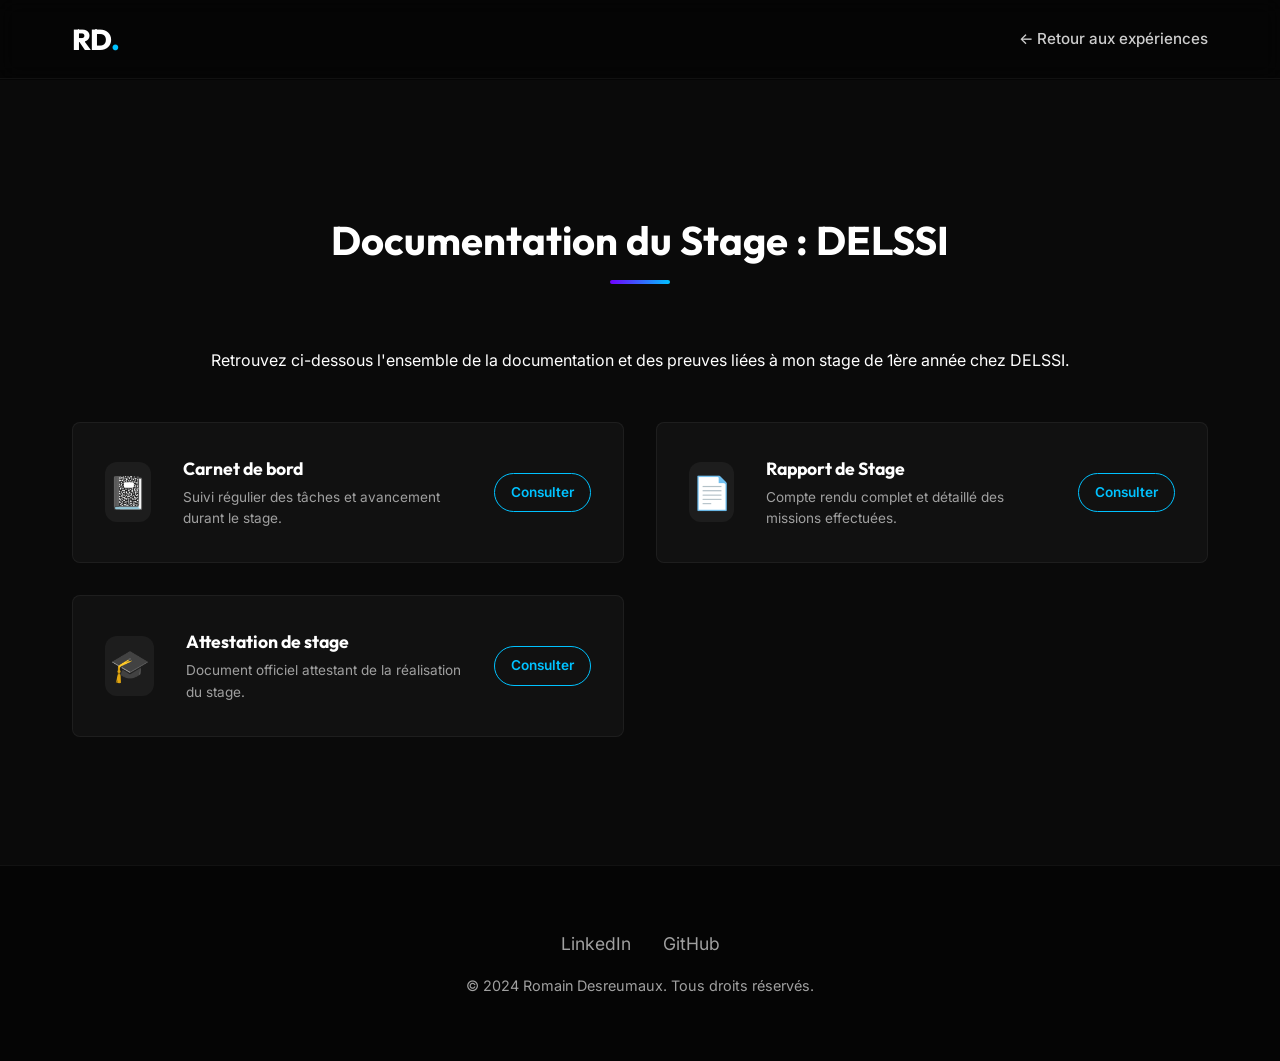
==== doc_delssi.html @ ef7e243b "Add files via upload" ====
<!DOCTYPE html>
<html lang="fr">
<head>
    <meta charset="UTF-8">
    <meta name="viewport" content="width=device-width, initial-scale=1.0">
    <title>Documentation Stage DELSSI - Romain Desreumaux</title>
    <!-- Google Fonts -->
    <link rel="preconnect" href="https://fonts.googleapis.com">
    <link rel="preconnect" href="https://fonts.gstatic.com" crossorigin>
    <link href="https://fonts.googleapis.com/css2?family=Inter:wght@300;400;500;600&family=Outfit:wght@500;700;800&display=swap" rel="stylesheet">
    <!-- Styles -->
    <link rel="stylesheet" href="css/style.css">
    <!-- Favicon -->
    <link rel="icon" type="image/x-icon" href="images/favicon.ico">
    <style>
        body {
            display: flex;
            flex-direction: column;
            min-height: 100vh;
        }
        main {
            flex: 1;
        }
    </style>
</head>
<body>
    <!-- Navigation -->
    <header class="header">
        <div class="container">
            <a href="index.html" class="logo">RD<span class="dot">.</span></a>
            <input type="checkbox" id="nav-toggle" class="nav-toggle">
            <nav class="nav">
                <ul class="nav-list">
                    <li><a href="index.html#parcours-pro" class="nav-link">← Retour aux expériences</a></li>
                </ul>
            </nav>
            <label for="nav-toggle" class="nav-toggle-label">
                <span></span>
            </label>
        </div>
    </header>

    <main>
        <section class="section docs" style="margin-top: 5rem; background: rgba(255,255,255,0.02);">
            <div class="container">
                <div class="section-header">
                    <h2 class="section-title">Documentation du Stage : DELSSI</h2>
                    <div class="divider"></div>
                </div>
                <p style="text-align: center; margin-bottom: 3rem; color: var(--text-secondary);">
                    Retrouvez ci-dessous l'ensemble de la documentation et des preuves liées à mon stage de 1ère année chez DELSSI.
                </p>
                
                <div class="docs-grid">
                    <!-- Doc Item 1 -->
                    <div class="doc-card">
                        <div class="doc-icon">📓</div>
                        <div class="doc-info">
                            <h3>Carnet de bord</h3>
                            <p>Suivi régulier des tâches et avancement durant le stage.</p>
                        </div>
                        <a href="assets/carnet_delssi.pdf" class="btn-download" target="_blank">Consulter</a>
                    </div>

                    <!-- Doc Item 2 -->
                    <div class="doc-card">
                        <div class="doc-icon">📄</div>
                        <div class="doc-info">
                            <h3>Rapport de Stage</h3>
                            <p>Compte rendu complet et détaillé des missions effectuées.</p>
                        </div>
                        <a href="assets/rapport_delssi.pdf" class="btn-download" target="_blank">Consulter</a>
                    </div>

                    <!-- Doc Item 3 -->
                    <div class="doc-card">
                        <div class="doc-icon">🎓</div>
                        <div class="doc-info">
                            <h3>Attestation de stage</h3>
                            <p>Document officiel attestant de la réalisation du stage.</p>
                        </div>
                        <a href="assets/attestation_delssi.pdf" class="btn-download" target="_blank">Consulter</a>
                    </div>
                </div>
            </div>
        </section>
    </main>

    <!-- Footer -->
    <footer class="footer">
        <div class="container">
            <div class="footer-social">
                <a href="https://www.linkedin.com/in/romain-desreumaux-6b03152b5/" class="social-link" target="_blank">LinkedIn</a>
                <a href="https://github.com/Zertox22" class="social-link" target="_blank">GitHub</a>
            </div>
            <p>&copy; 2024 Romain Desreumaux. Tous droits réservés.</p>
        </div>
    </footer>

    <!-- Scripts -->
    <script src="js/script.js"></script>
</body>
</html>
---- css/style.css ----
/* --- Variables & Thème --- */
:root {
    /* Couleurs de fond */
    --bg-dark: #050505;
    --bg-card: rgba(255, 255, 255, 0.03);
    --bg-card-hover: rgba(255, 255, 255, 0.08);

    /* Couleurs Primaires (Gradient) */
    --primary-start: #7000FF;
    /* Violet */
    --primary-end: #00C2FF;
    /* Cyan */

    /* Couleurs Texte */
    --text-main: #ffffff;
    --text-muted: #a0a0a0;

    /* Polices */
    --font-heading: 'Outfit', sans-serif;
    --font-body: 'Inter', sans-serif;

    /* Espacements Standard */
    --spacing-xs: 0.5rem;
    --spacing-sm: 1rem;
    --spacing-md: 2rem;
    --spacing-lg: 4rem;
    --spacing-xl: 8rem;

    /* Border Radius */
    --radius-sm: 8px;
    --radius-md: 16px;
    --radius-lg: 24px;

    /* Transitions */
    --transition-fast: 0.2s ease;
    --transition-smooth: 0.4s cubic-bezier(0.165, 0.84, 0.44, 1);
}

/* --- Reset & Base --- */
* {
    margin: 0;
    padding: 0;
    box-sizing: border-box;
}

html {
    scroll-behavior: smooth;
}

body {
    background-color: var(--bg-dark);
    color: var(--text-main);
    font-family: var(--font-body);
    line-height: 1.6;
    overflow-x: hidden;
}

a {
    text-decoration: none;
    color: inherit;
    transition: var(--transition-fast);
}

ul {
    list-style: none;
}

img {
    max-width: 100%;
    display: block;
}

.container {
    max-width: 1200px;
    margin: 0 auto;
    padding: 0 var(--spacing-md);
    position: relative;
    z-index: 1;
}

/* --- Typographie Globale --- */
h1,
h2,
h3,
h4 {
    font-family: var(--font-heading);
    font-weight: 700;
}

.gradient-text {
    background: linear-gradient(135deg, var(--primary-start), var(--primary-end));
    -webkit-background-clip: text;
    background-clip: text;
    -webkit-text-fill-color: transparent;
    display: inline-block;
}

.section {
    padding: var(--spacing-xl) 0;
}

.section-title {
    font-size: 2.5rem;
    text-align: center;
    margin-bottom: var(--spacing-xs);
}

.divider {
    height: 4px;
    width: 60px;
    background: linear-gradient(90deg, var(--primary-start), var(--primary-end));
    margin: 0 auto var(--spacing-lg);
    border-radius: 2px;
}

/* --- Boutons --- */
.btn {
    display: inline-block;
    padding: 12px 32px;
    border-radius: 50px;
    font-weight: 600;
    font-size: 1rem;
    cursor: pointer;
    transition: all var(--transition-fast);
}

.btn-primary {
    background: linear-gradient(90deg, var(--primary-start), var(--primary-end));
    color: white;
    box-shadow: 0 4px 15px rgba(112, 0, 255, 0.3);
    border: none;
}

.btn-primary:hover {
    transform: translateY(-2px);
    box-shadow: 0 8px 25px rgba(112, 0, 255, 0.5);
}

.btn-secondary {
    background: transparent;
    color: var(--text-main);
    border: 1px solid rgba(255, 255, 255, 0.2);
    margin-left: var(--spacing-sm);
}

.btn-secondary:hover {
    border-color: var(--text-main);
    background: rgba(255, 255, 255, 0.05);
}

/* --- Header & Nav --- */
.header {
    position: fixed;
    top: 0;
    left: 0;
    width: 100%;
    z-index: 1000;
    padding: var(--spacing-sm) 0;
    backdrop-filter: blur(10px);
    background: rgba(5, 5, 5, 0.8);
    border-bottom: 1px solid rgba(255, 255, 255, 0.05);
}

.header .container {
    display: flex;
    justify-content: space-between;
    align-items: center;
}

.logo {
    font-family: var(--font-heading);
    font-size: 1.8rem;
    font-weight: 800;
    letter-spacing: -1px;
}

.logo .dot {
    color: var(--primary-end);
}

.nav-list {
    display: flex;
    gap: var(--spacing-md);
    align-items: center;
}

.nav-link {
    font-size: 0.95rem;
    font-weight: 500;
    opacity: 0.8;
}

.nav-link:hover {
    opacity: 1;
    color: var(--primary-end);
}

.btn-featured {
    background: rgba(255, 255, 255, 0.1);
    padding: 8px 20px;
    border-radius: 20px;
}

.btn-featured:hover {
    background: white;
    color: black;
}

.nav-toggle,
.nav-toggle-label {
    display: none;
}

/* --- Hero Section --- */
.hero {
    min-height: 100vh;
    display: flex;
    align-items: center;
    position: relative;
    padding-top: 80px;
    /* Header height */
    overflow: hidden;
}

.hero-bg img {
    position: absolute;
    top: 0;
    left: 0;
    width: 100%;
    height: 100%;
    object-fit: cover;
    opacity: 0.6;
    z-index: 0;
    pointer-events: none;
}

.hero-content {
    position: relative;
    z-index: 2;
    max-width: 700px;
}

.greeting {
    display: block;
    font-size: 1.1rem;
    color: var(--primary-end);
    margin-bottom: var(--spacing-xs);
    font-weight: 600;
    letter-spacing: 1px;
    text-transform: uppercase;
}

.hero .title {
    font-size: 4rem;
    line-height: 1.1;
    margin-bottom: var(--spacing-md);
}

.hero .subtitle {
    font-size: 1.25rem;
    color: var(--text-muted);
    margin-bottom: var(--spacing-lg);
    max-width: 500px;
}

/* --- About Section --- */
.about-grid {
    display: grid;
    grid-template-columns: 1fr 1fr;
    gap: var(--spacing-lg);
    align-items: center;
}

.about-text p {
    margin-bottom: var(--spacing-sm);
    color: var(--text-muted);
}

.about-text strong {
    color: var(--text-main);
}

.stats-grid {
    display: grid;
    grid-template-columns: repeat(2, 1fr);
    gap: var(--spacing-md);
    margin-top: var(--spacing-md);
}

.stat-item {
    background: var(--bg-card);
    padding: var(--spacing-md);
    border-radius: var(--radius-sm);
    text-align: center;
    border: 1px solid rgba(255, 255, 255, 0.05);
}

.stat-number {
    display: block;
    font-size: 2.5rem;
    font-weight: 700;
    color: var(--primary-start);
    font-family: var(--font-heading);
}

.stat-label {
    font-size: 0.9rem;
    color: var(--text-muted);
}

/* Code Card Visual */
.code-card {
    background: #1a1a1a;
    border-radius: var(--radius-md);
    padding: var(--spacing-md);
    box-shadow: 0 20px 40px rgba(0, 0, 0, 0.5);
    border: 1px solid rgba(255, 255, 255, 0.1);
    font-family: 'Consolas', monospace;
    position: relative;
}

.code-card::before {
    content: '';
    position: absolute;
    inset: -1px;
    border-radius: inherit;
    padding: 1px;
    background: linear-gradient(45deg, var(--primary-start), transparent, var(--primary-end));
    -webkit-mask: linear-gradient(#fff 0 0) content-box, linear-gradient(#fff 0 0);
    mask: linear-gradient(#fff 0 0) content-box, linear-gradient(#fff 0 0);
    -webkit-mask-composite: xor;
    mask-composite: exclude;
    pointer-events: none;
}

.code-header {
    display: flex;
    gap: 8px;
    margin-bottom: var(--spacing-sm);
}

.code-header .dot {
    width: 12px;
    height: 12px;
    border-radius: 50%;
}

.dot.red {
    background: #ff5f56;
}

.dot.yellow {
    background: #ffbd2e;
}

.dot.green {
    background: #27c93f;
}

.code-content pre {
    color: #abb2bf;
    font-size: 0.9rem;
    white-space: pre-wrap;
}

.keyword {
    color: #c678dd;
}

.var {
    color: #e06c75;
}

.string {
    color: #98c379;
}

.key {
    color: #d19a66;
}

/* --- Skills Section --- */
.skills-grid {
    display: grid;
    grid-template-columns: repeat(auto-fit, minmax(220px, 1fr));
    gap: var(--spacing-md);
}

.skill-card {
    background: var(--bg-card);
    padding: var(--spacing-md);
    border-radius: var(--radius-md);
    transition: var(--transition-smooth);
    border: 1px solid rgba(255, 255, 255, 0.05);
    display: flex;
    flex-direction: column;
    align-items: center;
    text-align: center;
    height: 100%;
}

/* --- Tools Section --- */
.tools-grid {
    display: grid;
    grid-template-columns: repeat(auto-fill, minmax(200px, 1fr));
    gap: var(--spacing-md);
}

.tool-item {
    background: var(--bg-card);
    padding: var(--spacing-md);
    border-radius: var(--radius-sm);
    border: 1px solid rgba(255, 255, 255, 0.05);
    text-align: center;
    transition: var(--transition-smooth);
}

.tool-item:hover {
    background: var(--bg-card-hover);
    border-color: var(--primary-end);
    transform: translateY(-5px);
}

.tool-name {
    font-weight: 600;
    font-size: 1.1rem;
    color: var(--text-main);
}

@media (max-width: 768px) {
}

.skill-card:hover {
    background: var(--bg-card-hover);
    transform: translateY(-5px);
    border-color: rgba(255, 255, 255, 0.1);
}

.skill-card h3 {
    margin: var(--spacing-sm) 0;
    font-size: 1.25rem;
}

.skill-card p {
    color: var(--text-muted);
    font-size: 0.9rem;
}

.skill-icon {
    width: 50px;
    height: 50px;
    background: linear-gradient(135deg, var(--primary-start), var(--primary-end));
    border-radius: 12px;
    margin-bottom: var(--spacing-sm);
    /* Placeholder for actual icons */
    opacity: 0.8;
}

/* --- Projects Section --- */
.projects-grid {
    display: grid;
    grid-template-columns: repeat(auto-fit, minmax(300px, 1fr));
    gap: var(--spacing-lg);
}

.project-card {
    background: var(--bg-card);
    border-radius: var(--radius-md);
    overflow: hidden;
    border: 1px solid rgba(255, 255, 255, 0.05);
    transition: var(--transition-smooth);
}

.project-card:hover {
    transform: translateY(-10px);
    box-shadow: 0 20px 40px rgba(0, 0, 0, 0.4);
}

.project-image {
    position: relative;
    height: 200px;
    overflow: hidden;
}

.project-image img {
    width: 100%;
    height: 100%;
    object-fit: cover;
    transition: transform var(--transition-smooth);
}

.project-card:hover .project-image img {
    transform: scale(1.05);
}

.project-overlay {
    position: absolute;
    inset: 0;
    background: rgba(0, 0, 0, 0.7);
    display: flex;
    justify-content: center;
    align-items: center;
    gap: var(--spacing-sm);
    opacity: 0;
    transition: var(--transition-fast);
}

.project-card:hover .project-overlay {
    opacity: 1;
}

.btn-icon {
    width: 50px;
    height: 50px;
    border-radius: 50%;
    background: white;
    color: black;
    display: flex;
    align-items: center;
    justify-content: center;
    font-weight: 700;
    font-size: 0.8rem;
}

.btn-icon:hover {
    transform: scale(1.1);
}

.project-content {
    padding: var(--spacing-md);
}

.project-content h3 {
    margin-bottom: var(--spacing-xs);
}

.project-desc {
    color: var(--text-muted);
    font-size: 0.9rem;
    margin-bottom: var(--spacing-sm);
}

.project-tags {
    display: flex;
    gap: 8px;
    flex-wrap: wrap;
}

.project-tags span {
    font-size: 0.75rem;
    padding: 4px 12px;
    border-radius: 20px;
    background: rgba(255, 255, 255, 0.05);
    color: var(--text- muted);
    border: 1px solid rgba(255, 255, 255, 0.1);
}

/* --- Footer --- */
.footer {
    padding: var(--spacing-lg) 0;
    text-align: center;
    border-top: 1px solid rgba(255, 255, 255, 0.05);
    font-size: 0.9rem;
    color: var(--text-muted);
}

.footer-social {
    display: flex;
    justify-content: center;
    gap: var(--spacing-md);
    margin-bottom: var(--spacing-sm);
}

.footer .social-link {
    color: var(--text-muted);
    font-size: 1.1rem;
    transition: var(--transition-fast);
}

.footer .social-link:hover {
    color: var(--primary-end);
    text-decoration: underline;
}




/* --- Documentation --- */
.timeline-legend {
    display: flex;
    justify-content: center;
    gap: var(--spacing-md);
    margin-bottom: var(--spacing-lg);
}

.legend-item {
    display: flex;
    align-items: center;
    gap: 8px;
    font-size: 0.9rem;
    color: var(--text-muted);
}

.legend-dot {
    width: 12px;
    height: 12px;
    border-radius: 50%;
}

.dot-formation {
    background: var(--primary-start);
    box-shadow: 0 0 10px rgba(112, 0, 255, 0.5);
}

.dot-stage {
    background: var(--primary-end);
    box-shadow: 0 0 10px rgba(0, 194, 255, 0.5);
}

.docs-grid {
    display: grid;
    grid-template-columns: repeat(auto-fit, minmax(400px, 1fr));
    gap: var(--spacing-md);
}

.doc-card {
    background: var(--bg-card);
    padding: var(--spacing-md);
    border-radius: var(--radius-sm);
    display: flex;
    align-items: center;
    gap: var(--spacing-md);
    border: 1px solid rgba(255, 255, 255, 0.05);
    transition: var(--transition-fast);
}

.doc-card:hover {
    background: var(--bg-card-hover);
    border-color: rgba(255, 255, 255, 0.2);
    transform: translateY(-2px);
}

.doc-icon {
    font-size: 2rem;
    background: rgba(255, 255, 255, 0.05);
    width: 60px;
    height: 60px;
    display: flex;
    align-items: center;
    justify-content: center;
    border-radius: 12px;
}

.doc-info {
    flex-grow: 1;
}

.doc-info h3 {
    font-size: 1.1rem;
    margin-bottom: 4px;
}

.doc-info p {
    color: var(--text-muted);
    font-size: 0.85rem;
}

.btn-download {
    padding: 8px 16px;
    border: 1px solid var(--primary-end);
    color: var(--primary-end);
    border-radius: 20px;
    font-size: 0.85rem;
    font-weight: 600;
}

.btn-download:hover {
    background: var(--primary-end);
    color: black;
}

@media (max-width: 600px) {
    .docs-grid {
        grid-template-columns: 1fr;
    }

    .doc-card {
        flex-direction: column;
        text-align: center;
    }

    .doc-info {
        margin-bottom: var(--spacing-sm);
    }
}

/* --- Parcours (Timeline) --- */
.timeline {
    position: relative;
    max-width: 800px;
    margin: 0 auto;
    padding: var(--spacing-md) 0;
}

.timeline::before {
    content: '';
    position: absolute;
    top: 0;
    bottom: 0;
    left: 0;
    width: 2px;
    background: rgba(255, 255, 255, 0.1);
}

.timeline-item {
    position: relative;
    margin-bottom: var(--spacing-lg);
    padding-left: 40px;
}

.timeline-dot {
    position: absolute;
    left: -5px;
    top: 5px;
    width: 12px;
    height: 12px;
    background: var(--primary-start);
    border-radius: 50%;
    box-shadow: 0 0 10px rgba(112, 0, 255, 0.5);
    z-index: 2;
}

.timeline-dot.dot-stage {
    background: var(--primary-end);
    box-shadow: 0 0 10px rgba(0, 194, 255, 0.5);
}

.timeline-date {
    font-size: 0.9rem;
    color: var(--primary-end);
    font-weight: 600;
    margin-bottom: var(--spacing-xs);
}

.timeline-content {
    background: var(--bg-card);
    padding: var(--spacing-md);
    border-radius: var(--radius-sm);
    border: 1px solid rgba(255, 255, 255, 0.05);
    transition: var(--transition-fast);
}

.timeline-content:hover {
    background: var(--bg-card-hover);
    transform: translateX(5px);
    border-color: rgba(255, 255, 255, 0.1);
}

.timeline-content h3 {
    font-size: 1.25rem;
    margin-bottom: 4px;
}

.timeline-school {
    display: block;
    font-size: 0.95rem;
    color: white;
    font-weight: 500;
    margin-bottom: var(--spacing-sm);
}

.timeline-content p {
    color: var(--text-muted);
    font-size: 0.95rem;
}

@media (min-width: 768px) {
    .timeline {
        padding-left: 0;
    }

    .timeline-item {
        margin-left: 20px;
    }
}

/* --- Veille Technologique --- */
.veille-intro {
    text-align: center;
    max-width: 800px;
    margin: 0 auto var(--spacing-lg);
}

.veille-intro h3 {
    color: var(--primary-end);
    margin-bottom: var(--spacing-sm);
    font-size: 1.5rem;
}

.tool-tag {
    display: inline-block;
    margin-top: var(--spacing-sm);
    padding: 6px 16px;
    background: rgba(255, 255, 255, 0.05);
    border-radius: 20px;
    font-size: 0.85rem;
    color: var(--text-muted);
    border: 1px solid rgba(255, 255, 255, 0.1);
}

.veille-grid {
    display: grid;
    grid-template-columns: repeat(auto-fit, minmax(300px, 1fr));
    gap: var(--spacing-md);
}

.veille-card {
    background: var(--bg-card);
    padding: var(--spacing-md);
    border-radius: var(--radius-md);
    border: 1px solid rgba(255, 255, 255, 0.05);
    transition: var(--transition-smooth);
    display: flex;
    flex-direction: column;
    height: 100%;
}

.veille-card:hover {
    background: var(--bg-card-hover);
    transform: translateY(-5px);
    border-color: var(--primary-start);
}

.veille-date {
    font-size: 0.8rem;
    color: var(--primary-end);
    margin-bottom: var(--spacing-xs);
    font-weight: 600;
}

.veille-card h4 {
    font-size: 1.2rem;
    margin-bottom: var(--spacing-sm);
    flex-grow: 1;
}

.veille-card p {
    color: var(--text-muted);
    font-size: 0.95rem;
    margin-bottom: var(--spacing-md);
}

.read-more {
    font-size: 0.9rem;
    font-weight: 600;
    color: white;
    margin-top: auto;
}

.veille-card:hover .read-more {
    color: var(--primary-end);
}

/* --- Responsive --- */
@media (max-width: 900px) {
    .section-title {
        font-size: 2rem;
    }

    .hero .title {
        font-size: 3rem;
    }

    .about-grid {
        grid-template-columns: 1fr;
        gap: var(--spacing-md);
    }

    .nav-toggle-label {
        display: block;
        width: 30px;
        height: 30px;
        position: relative;
        cursor: pointer;
        z-index: 1001;
    }

    .nav-toggle-label span,
    .nav-toggle-label span::before,
    .nav-toggle-label span::after {
        display: block;
        background: white;
        height: 2px;
        width: 100%;
        position: absolute;
        border-radius: 2px;
        transition: all 0.3s;
    }

    .nav-toggle-label span {
        top: 14px;
    }

    .nav-toggle-label span::before {
        content: '';
        top: -8px;
    }

    .nav-toggle-label span::after {
        content: '';
        top: 8px;
    }

    .nav-list {
        position: fixed;
        top: 0;
        right: -100%;
        width: 70%;
        height: 100vh;
        background: #000;
        flex-direction: column;
        padding-top: 100px;
        transition: 0.3s;
        z-index: 1000;
        border-left: 1px solid rgba(255, 255, 255, 0.1);
    }

    .nav-toggle:checked~.nav .nav-list {
        right: 0;
    }

    .nav-toggle:checked~.nav-toggle-label span {
        background: transparent;
    }

    .nav-toggle:checked~.nav-toggle-label span::before {
        transform: rotate(45deg);
        top: 0;
    }

    .nav-toggle:checked~.nav-toggle-label span::after {
        transform: rotate(-45deg);
        top: 0;
    }
}
/* --- Experience Items Interactivity --- */
.stage-clickable {
    cursor: pointer;
}

.stage-clickable .timeline-content {
    transition: var(--transition-smooth);
}

.stage-clickable:hover .timeline-content {
    border-color: var(--primary-end);
    box-shadow: 0 0 20px rgba(0, 194, 255, 0.15);
}

.view-more {
    display: inline-block;
    margin-top: 10px;
    font-size: 0.8rem;
    font-weight: 600;
    color: var(--primary-end);
    text-transform: uppercase;
    letter-spacing: 1px;
    opacity: 0;
    transform: translateY(5px);
    transition: var(--transition-smooth);
}

.stage-clickable:hover .view-more {
    opacity: 1;
    transform: translateY(0);
}

/* --- Modals --- */
.modal {
    position: fixed;
    inset: 0;
    z-index: 2000;
    display: flex;
    align-items: center;
    justify-content: center;
    opacity: 0;
    pointer-events: none;
    transition: opacity 0.3s ease;
    padding: var(--spacing-md);
}

.modal.active {
    opacity: 1;
    pointer-events: auto;
}

.modal-overlay {
    position: absolute;
    inset: 0;
    background: rgba(0, 0, 0, 0.8);
    backdrop-filter: blur(8px);
}

.modal-container {
    position: relative;
    width: 100%;
    max-width: 900px;
    max-height: 90vh;
    background: #0d0d0d;
    border: 1px solid rgba(255, 255, 255, 0.1);
    border-radius: var(--radius-lg);
    overflow-y: auto;
    box-shadow: 0 25px 50px -12px rgba(0, 0, 0, 0.5);
    z-index: 2001;
    transform: translateY(20px);
    transition: transform 0.4s cubic-bezier(0.165, 0.84, 0.44, 1);
}

.modal.active .modal-container {
    transform: translateY(0);
}

.modal-close {
    position: absolute;
    top: 20px;
    right: 20px;
    width: 40px;
    height: 40px;
    border-radius: 50%;
    background: rgba(255, 255, 255, 0.05);
    border: 1px solid rgba(255, 255, 255, 0.1);
    color: white;
    font-size: 1.5rem;
    display: flex;
    align-items: center;
    justify-content: center;
    cursor: pointer;
    transition: var(--transition-fast);
    z-index: 2002;
}

.modal-close:hover {
    background: white;
    color: black;
    transform: rotate(90deg);
}

.modal-content {
    padding: var(--spacing-lg);
}

/* Modal Content Styling */
.modal-header {
    margin-bottom: var(--spacing-md);
}

.modal-header h2 {
    font-size: 2rem;
    margin-bottom: 0.5rem;
}

.modal-company {
    color: var(--primary-end);
    font-size: 1.2rem;
    font-weight: 600;
    display: block;
    margin-bottom: 0.5rem;
}

.modal-meta {
    display: flex;
    gap: 1.5rem;
    font-size: 0.9rem;
    color: var(--text-muted);
    border-bottom: 1px solid rgba(255, 255, 255, 0.05);
    padding-bottom: 1.5rem;
    margin-bottom: 1.5rem;
}

.modal-section {
    margin-bottom: 2rem;
}

.modal-section h3 {
    margin-bottom: 1rem;
    font-size: 1.25rem;
    display: flex;
    align-items: center;
    gap: 10px;
}

.modal-section h3::before {
    content: '';
    width: 3px;
    height: 20px;
    background: var(--primary-start);
    display: block;
}

.tech-tags {
    display: flex;
    gap: 10px;
    flex-wrap: wrap;
}

.tech-tag {
    padding: 6px 14px;
    background: rgba(112, 0, 255, 0.1);
    border: 1px solid rgba(112, 0, 255, 0.2);
    border-radius: 20px;
    font-size: 0.85rem;
    color: #b380ff;
}

.screenshot-grid {
    display: grid;
    grid-template-columns: repeat(auto-fit, minmax(300px, 1fr));
    gap: 1.5rem;
}

.screenshot-item {
    border-radius: var(--radius-sm);
    overflow: hidden;
    border: 1px solid rgba(255, 255, 255, 0.05);
    height: 250px;
    cursor: pointer;
    position: relative;
}

.screenshot-item::after {
    content: '🔍 Voir en grand';
    position: absolute;
    inset: 0;
    background: rgba(0, 0, 0, 0.6);
    display: flex;
    justify-content: center;
    align-items: center;
    color: white;
    font-weight: 600;
    opacity: 0;
    transition: opacity 0.3s ease;
}

.screenshot-item:hover::after {
    opacity: 1;
}

.screenshot-item img {
    width: 100%;
    height: 100%;
    object-fit: cover;
    transition: transform 0.3s ease;
}

.screenshot-item:hover img {
    transform: scale(1.05);
}

/* Lightbox pour image plein écran */
.lightbox {
    position: fixed;
    inset: 0;
    background: rgba(0, 0, 0, 0.9);
    z-index: 9999;
    display: flex;
    justify-content: center;
    align-items: center;
    opacity: 0;
    pointer-events: none;
    transition: opacity 0.3s ease;
}

.lightbox.active {
    opacity: 1;
    pointer-events: auto;
}

.lightbox-img {
    max-width: 90%;
    max-height: 90vh;
    border-radius: 8px;
    box-shadow: 0 0 30px rgba(0, 0, 0, 0.8);
    object-fit: contain;
}

.lightbox-close {
    position: absolute;
    top: 30px;
    right: 40px;
    color: white;
    font-size: 2.5rem;
    cursor: pointer;
    background: rgba(255, 255, 255, 0.1);
    width: 50px;
    height: 50px;
    border-radius: 50%;
    display: flex;
    justify-content: center;
    align-items: center;
    transition: var(--transition-fast);
}

.lightbox-close:hover {
    background: white;
    color: black;
    transform: rotate(90deg);
}

.file-list {
    display: grid;
    grid-template-columns: 1fr;
    gap: 10px;
}

.file-item {
    padding: 1rem;
    background: var(--bg-card);
    border-radius: var(--radius-sm);
    display: flex;
    align-items: center;
    justify-content: space-between;
    transition: var(--transition-fast);
}

.file-item:hover {
    background: var(--bg-card-hover);
}

/* Responsive fixes for modal */
@media (max-width: 768px) {
    .modal-content {
        padding: var(--spacing-md);
    }
    
    .modal-header h2 {
        font-size: 1.5rem;
    }
    
    .modal-meta {
        flex-direction: column;
        gap: 0.5rem;
    }
}
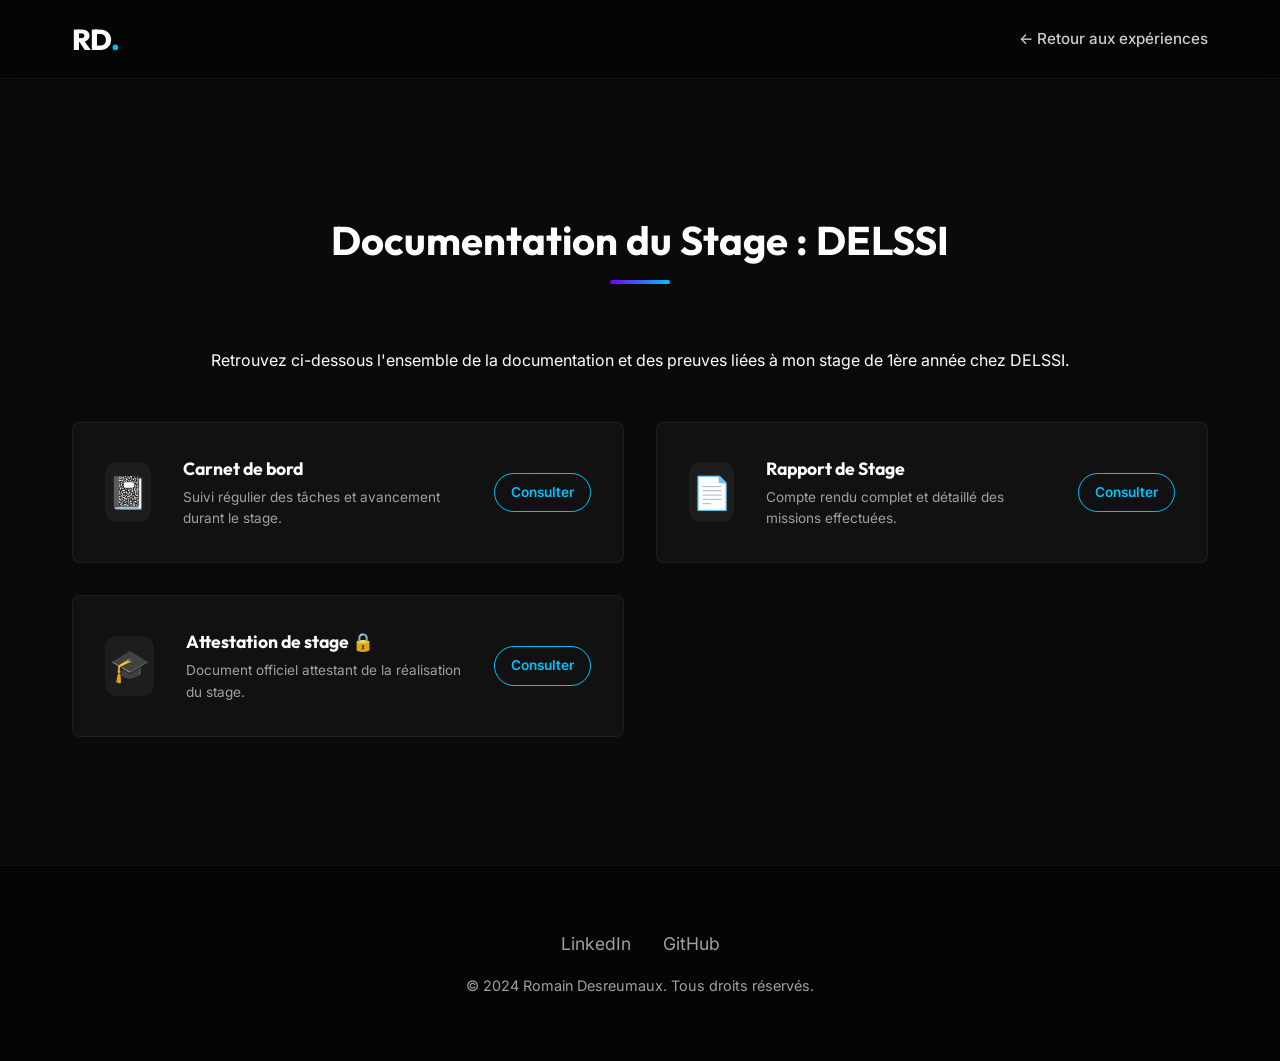
==== commit c72d6642: "Add files via upload" ====
--- a/doc_delssi.html
+++ b/doc_delssi.html
@@ -76,10 +76,10 @@
                     <div class="doc-card">
                         <div class="doc-icon">🎓</div>
                         <div class="doc-info">
-                            <h3>Attestation de stage</h3>
+                            <h3>Attestation de stage <span title="Document protégé">🔒</span></h3>
                             <p>Document officiel attestant de la réalisation du stage.</p>
                         </div>
-                        <a href="assets/attestation_delssi.pdf" class="btn-download" target="_blank">Consulter</a>
+                        <a href="#" class="btn-download btn-private" data-url="documentation/attestation_delssi.pdf">Consulter</a>
                     </div>
                 </div>
             </div>
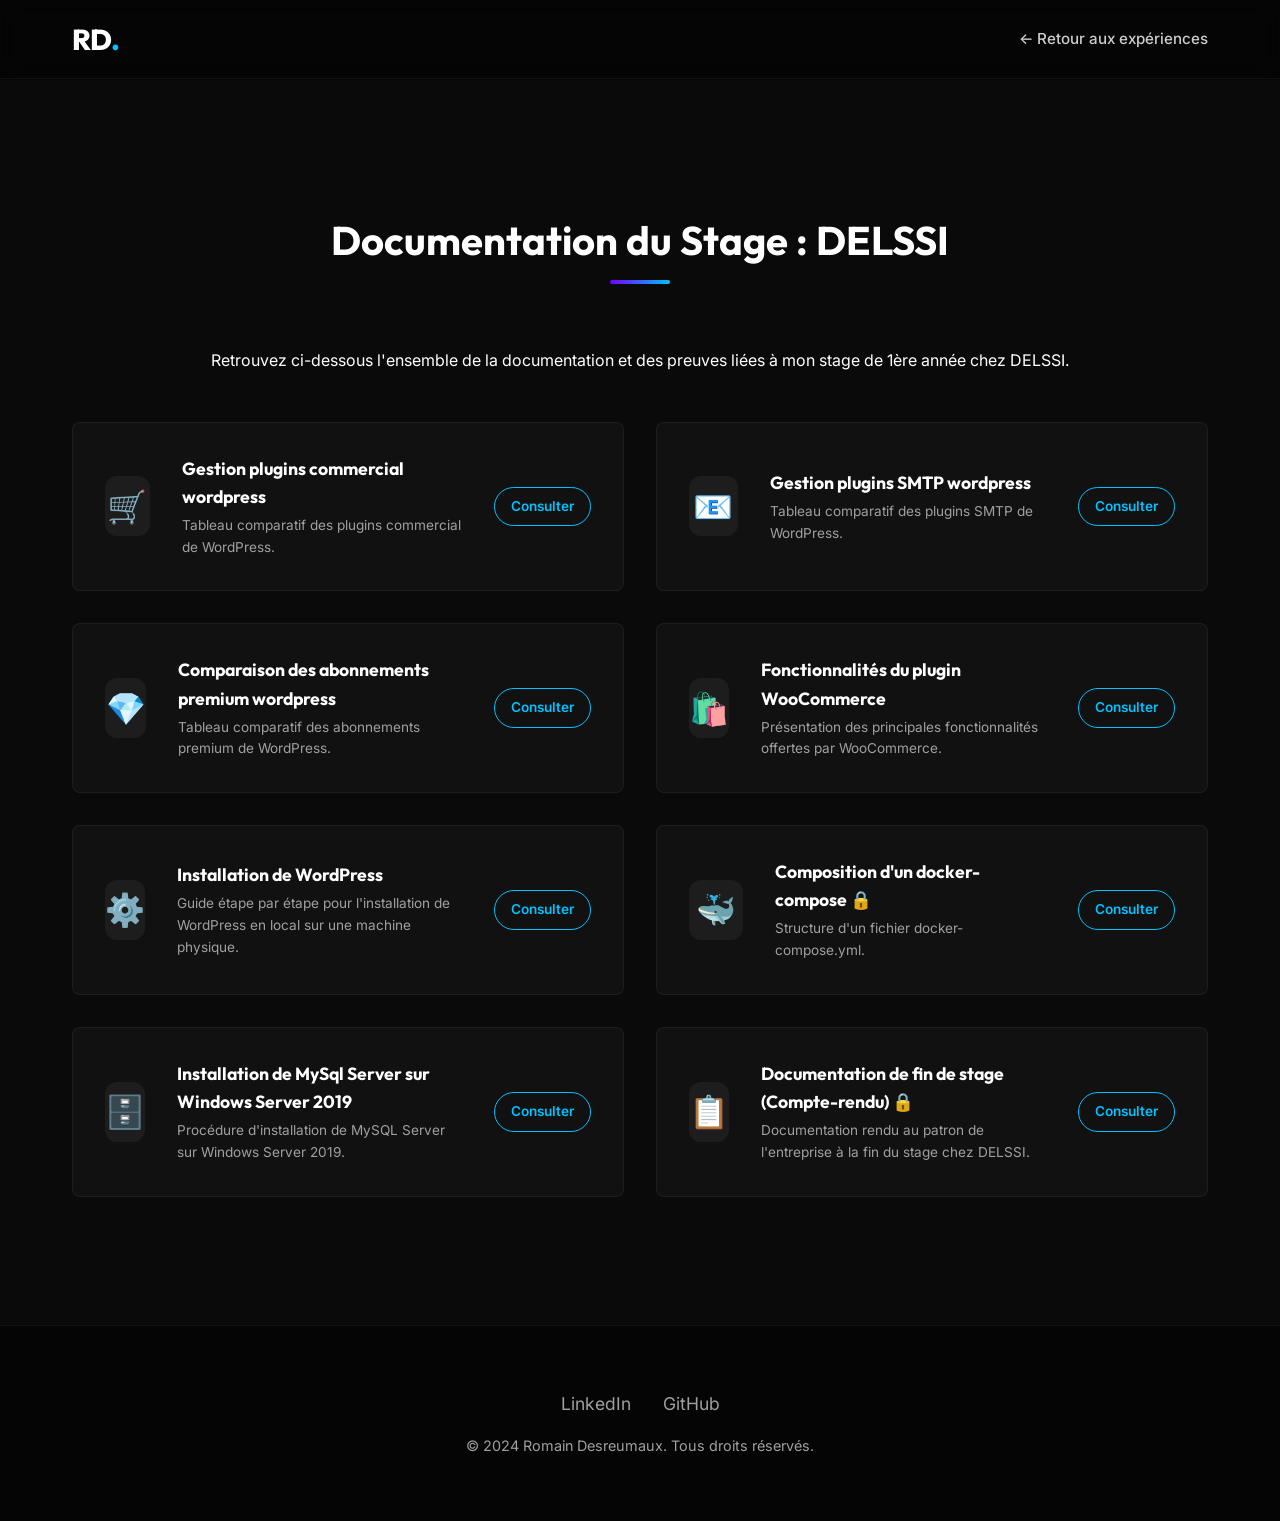
==== commit d47ba641: "Add files via upload" ====
--- a/doc_delssi.html
+++ b/doc_delssi.html
@@ -1,5 +1,6 @@
 <!DOCTYPE html>
 <html lang="fr">
+
 <head>
     <meta charset="UTF-8">
     <meta name="viewport" content="width=device-width, initial-scale=1.0">
@@ -7,7 +8,9 @@
     <!-- Google Fonts -->
     <link rel="preconnect" href="https://fonts.googleapis.com">
     <link rel="preconnect" href="https://fonts.gstatic.com" crossorigin>
-    <link href="https://fonts.googleapis.com/css2?family=Inter:wght@300;400;500;600&family=Outfit:wght@500;700;800&display=swap" rel="stylesheet">
+    <link
+        href="https://fonts.googleapis.com/css2?family=Inter:wght@300;400;500;600&family=Outfit:wght@500;700;800&display=swap"
+        rel="stylesheet">
     <!-- Styles -->
     <link rel="stylesheet" href="css/style.css">
     <!-- Favicon -->
@@ -18,11 +21,13 @@
             flex-direction: column;
             min-height: 100vh;
         }
+
         main {
             flex: 1;
         }
     </style>
 </head>
+
 <body>
     <!-- Navigation -->
     <header class="header">
@@ -48,49 +53,111 @@
                     <div class="divider"></div>
                 </div>
                 <p style="text-align: center; margin-bottom: 3rem; color: var(--text-secondary);">
-                    Retrouvez ci-dessous l'ensemble de la documentation et des preuves liées à mon stage de 1ère année chez DELSSI.
+                    Retrouvez ci-dessous l'ensemble de la documentation et des preuves liées à mon stage de 1ère année
+                    chez DELSSI.
                 </p>
-                
+
                 <div class="docs-grid">
                     <!-- Doc Item 1 -->
                     <div class="doc-card">
-                        <div class="doc-icon">📓</div>
+                        <div class="doc-icon">🛒</div>
                         <div class="doc-info">
-                            <h3>Carnet de bord</h3>
-                            <p>Suivi régulier des tâches et avancement durant le stage.</p>
+                            <h3>Gestion plugins commercial wordpress</h3>
+                            <p>Tableau comparatif des plugins commercial de WordPress.</p>
                         </div>
-                        <a href="assets/carnet_delssi.pdf" class="btn-download" target="_blank">Consulter</a>
+                        <a href="documentation/comparatif_plugins_wordpress.xlsx" class="btn-download"
+                            target="_blank">Consulter</a>
                     </div>
 
                     <!-- Doc Item 2 -->
                     <div class="doc-card">
-                        <div class="doc-icon">📄</div>
+                        <div class="doc-icon">📧</div>
                         <div class="doc-info">
-                            <h3>Rapport de Stage</h3>
-                            <p>Compte rendu complet et détaillé des missions effectuées.</p>
+                            <h3>Gestion plugins SMTP wordpress</h3>
+                            <p>Tableau comparatif des plugins SMTP de WordPress.</p>
                         </div>
-                        <a href="assets/rapport_delssi.pdf" class="btn-download" target="_blank">Consulter</a>
+                        <a href="documentation/comparatif_plugin_smtp.xlsx" class="btn-download"
+                            target="_blank">Consulter</a>
                     </div>
 
                     <!-- Doc Item 3 -->
                     <div class="doc-card">
-                        <div class="doc-icon">🎓</div>
+                        <div class="doc-icon">💎</div>
                         <div class="doc-info">
-                            <h3>Attestation de stage <span title="Document protégé">🔒</span></h3>
-                            <p>Document officiel attestant de la réalisation du stage.</p>
+                            <h3>Comparaison des abonnements premium wordpress</h3>
+                            <p>Tableau comparatif des abonnements premium de WordPress.
+                            <p>
                         </div>
-                        <a href="#" class="btn-download btn-private" data-url="documentation/attestation_delssi.pdf">Consulter</a>
+                        <a href="documentation/comparaison_plan_wp.xlsx" class="btn-download"
+                            target="_blank">Consulter</a>
+                    </div>
+
+                    <!-- Doc Item 4 -->
+                    <div class="doc-card">
+                        <div class="doc-icon">🛍️</div>
+                        <div class="doc-info">
+                            <h3>Fonctionnalités du plugin WooCommerce</h3>
+                            <p>Présentation des principales fonctionnalités offertes par WooCommerce.</p>
+                        </div>
+                        <a href="documentation/plugin_woocommerce.xlsx" class="btn-download"
+                            target="_blank">Consulter</a>
+                    </div>
+
+                    <!-- Doc Item 5 -->
+                    <div class="doc-card">
+                        <div class="doc-icon">⚙️</div>
+                        <div class="doc-info">
+                            <h3>Installation de WordPress</h3>
+                            <p>Guide étape par étape pour l'installation de WordPress en local sur une machine physique.
+                            </p>
+                        </div>
+                        <a href="documentation/installation_wordpress.docx" class="btn-download"
+                            target="_blank">Consulter</a>
+                    </div>
+
+                    <!-- Doc Item 6 -->
+                    <div class="doc-card">
+                        <div class="doc-icon">🐳</div>
+                        <div class="doc-info">
+                            <h3>Composition d'un docker-compose <span title="Document protégé">🔒</span></h3>
+                            <p>Structure d'un fichier docker-compose.yml.</p>
+                        </div>
+                        <a href="#" class="btn-download btn-private" data-url="documentation/docker-compose.yml">Consulter</a>
+                    </div>
+
+                    <!-- Doc Item 7 -->
+                    <div class="doc-card">
+                        <div class="doc-icon">🗄️</div>
+                        <div class="doc-info">
+                            <h3>Installation de MySql Server sur Windows Server 2019</h3>
+                            <p>Procédure d'installation de MySQL Server sur Windows Server 2019.</p>
+                        </div>
+                        <a href="documentation/install_mysqlserver_windowsserver.docx" class="btn-download"
+                            target="_blank">Consulter</a>
+                    </div>
+
+                    <!-- Doc Item 8 -->
+                    <div class="doc-card">
+                        <div class="doc-icon">📋</div>
+                        <div class="doc-info">
+                            <h3>Documentation de fin de stage (Compte-rendu) <span title="Document protégé">🔒</span></h3>
+                            <p>Documentation rendu au patron de l'entreprise à la fin du stage chez DELSSI.</p>
+                        </div>
+                        <a href="#" class="btn-download btn-private" data-url="documentation/documentation_wordpress.docx">Consulter</a>
                     </div>
                 </div>
             </div>
         </section>
     </main>
 
+
+
     <!-- Footer -->
     <footer class="footer">
         <div class="container">
             <div class="footer-social">
-                <a href="https://www.linkedin.com/in/romain-desreumaux-6b03152b5/" class="social-link" target="_blank">LinkedIn</a>
+                <a href="https://www.linkedin.com/in/romain-desreumaux-6b03152b5/" class="social-link"
+                    target="_blank">LinkedIn</a>
                 <a href="https://github.com/Zertox22" class="social-link" target="_blank">GitHub</a>
             </div>
             <p>&copy; 2024 Romain Desreumaux. Tous droits réservés.</p>
@@ -100,4 +167,5 @@
     <!-- Scripts -->
     <script src="js/script.js"></script>
 </body>
-</html>
+
+</html>
